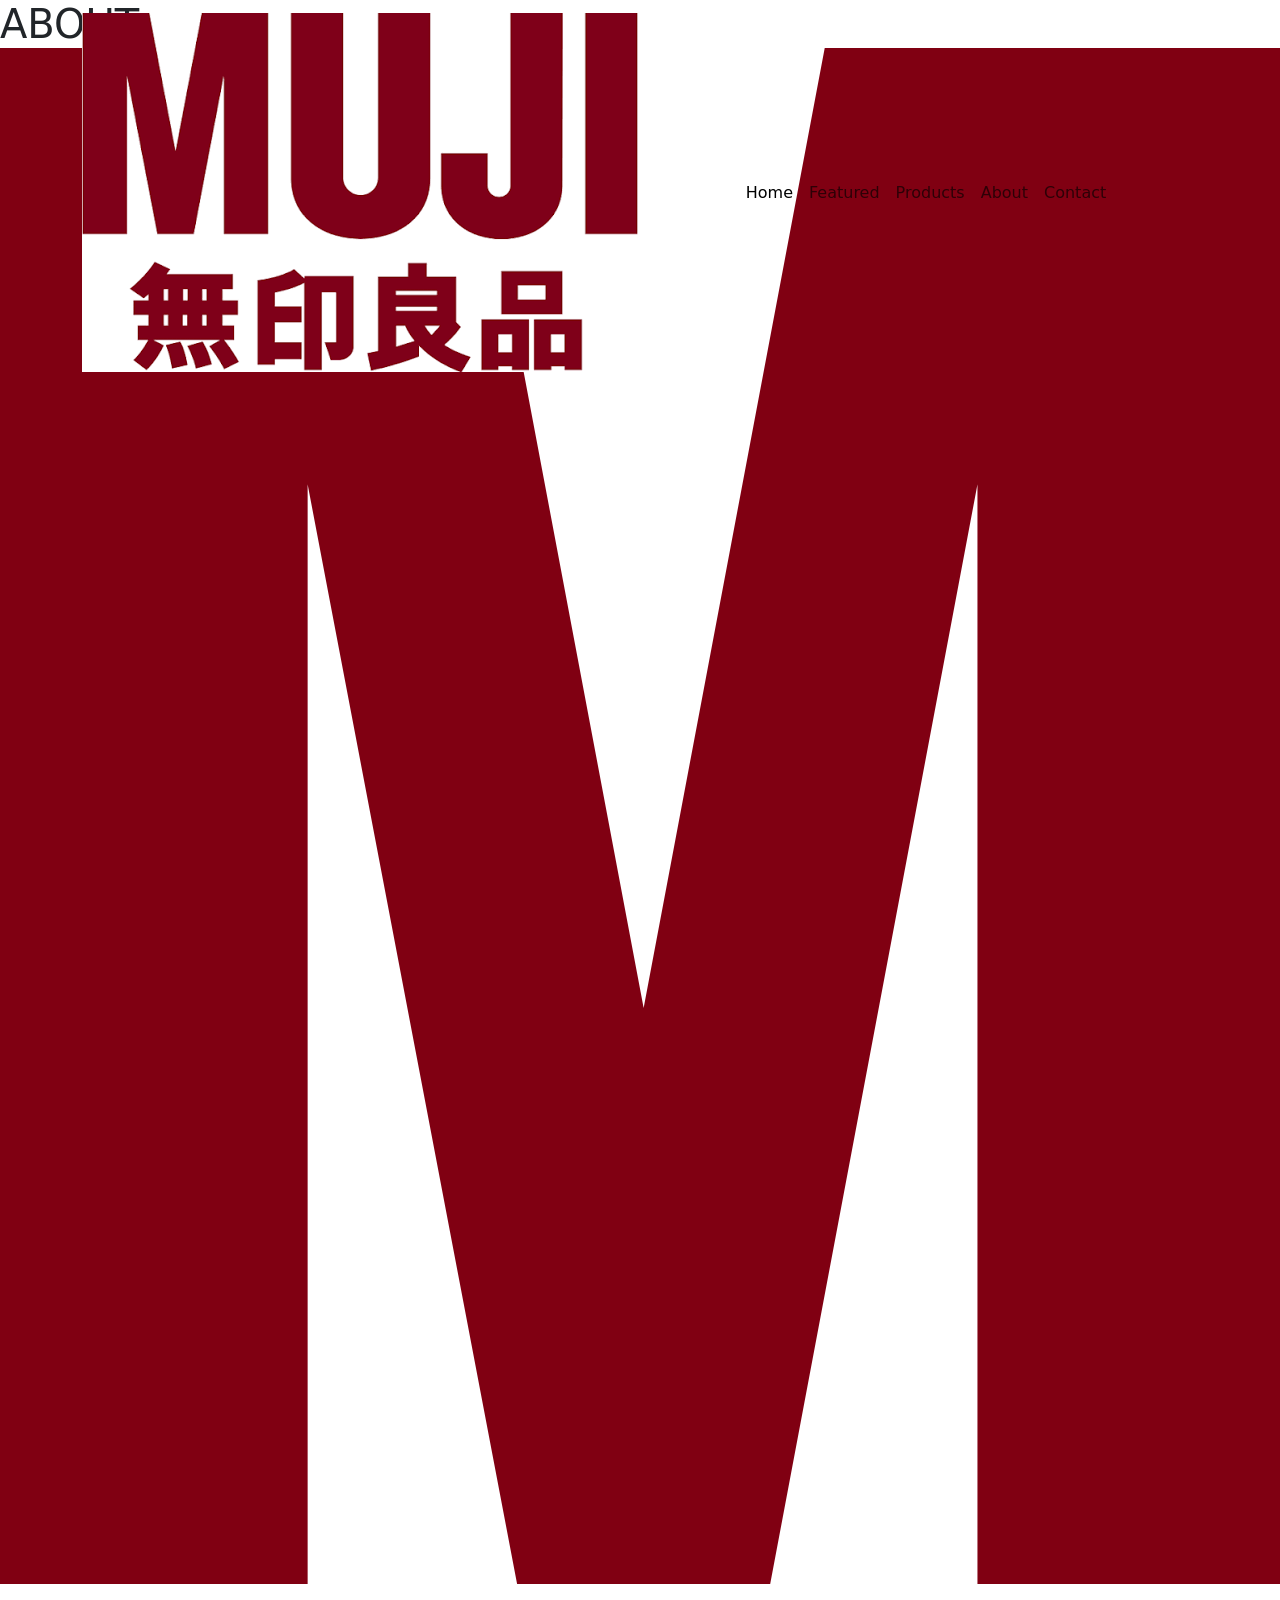
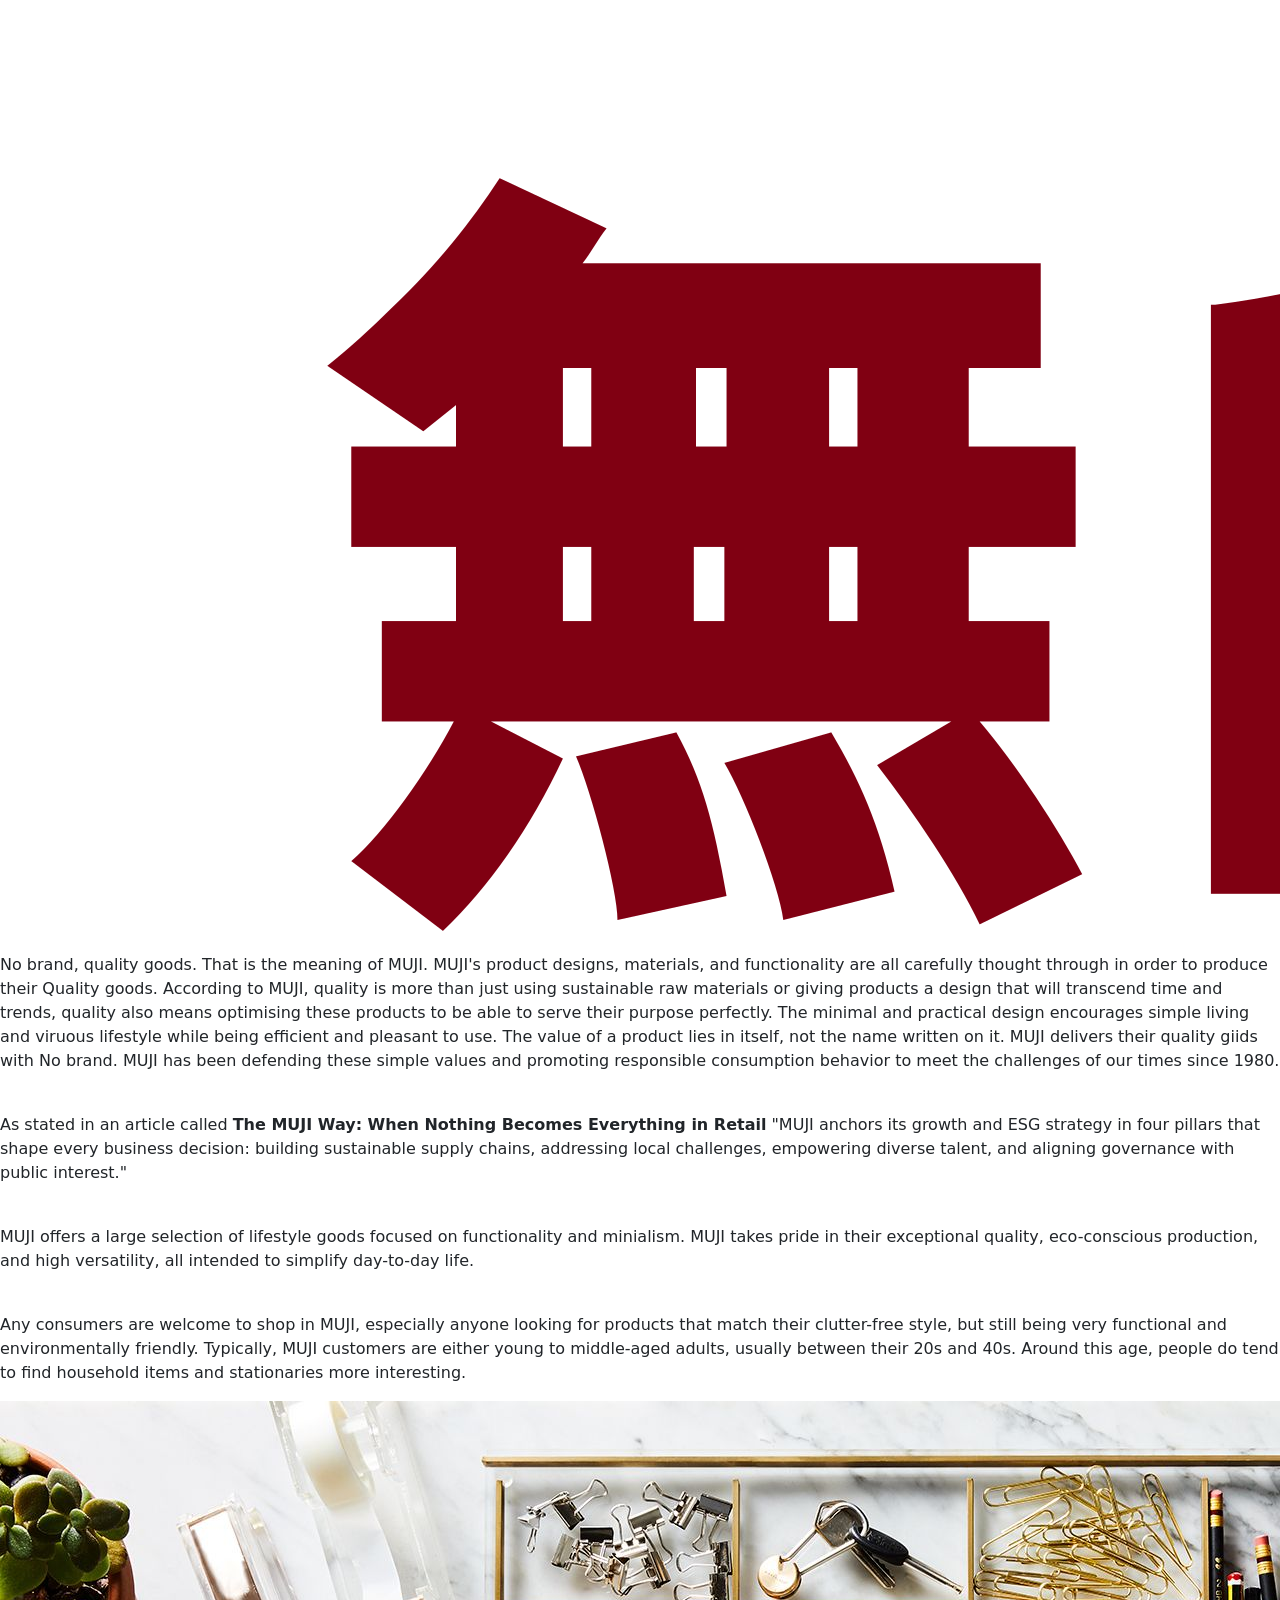
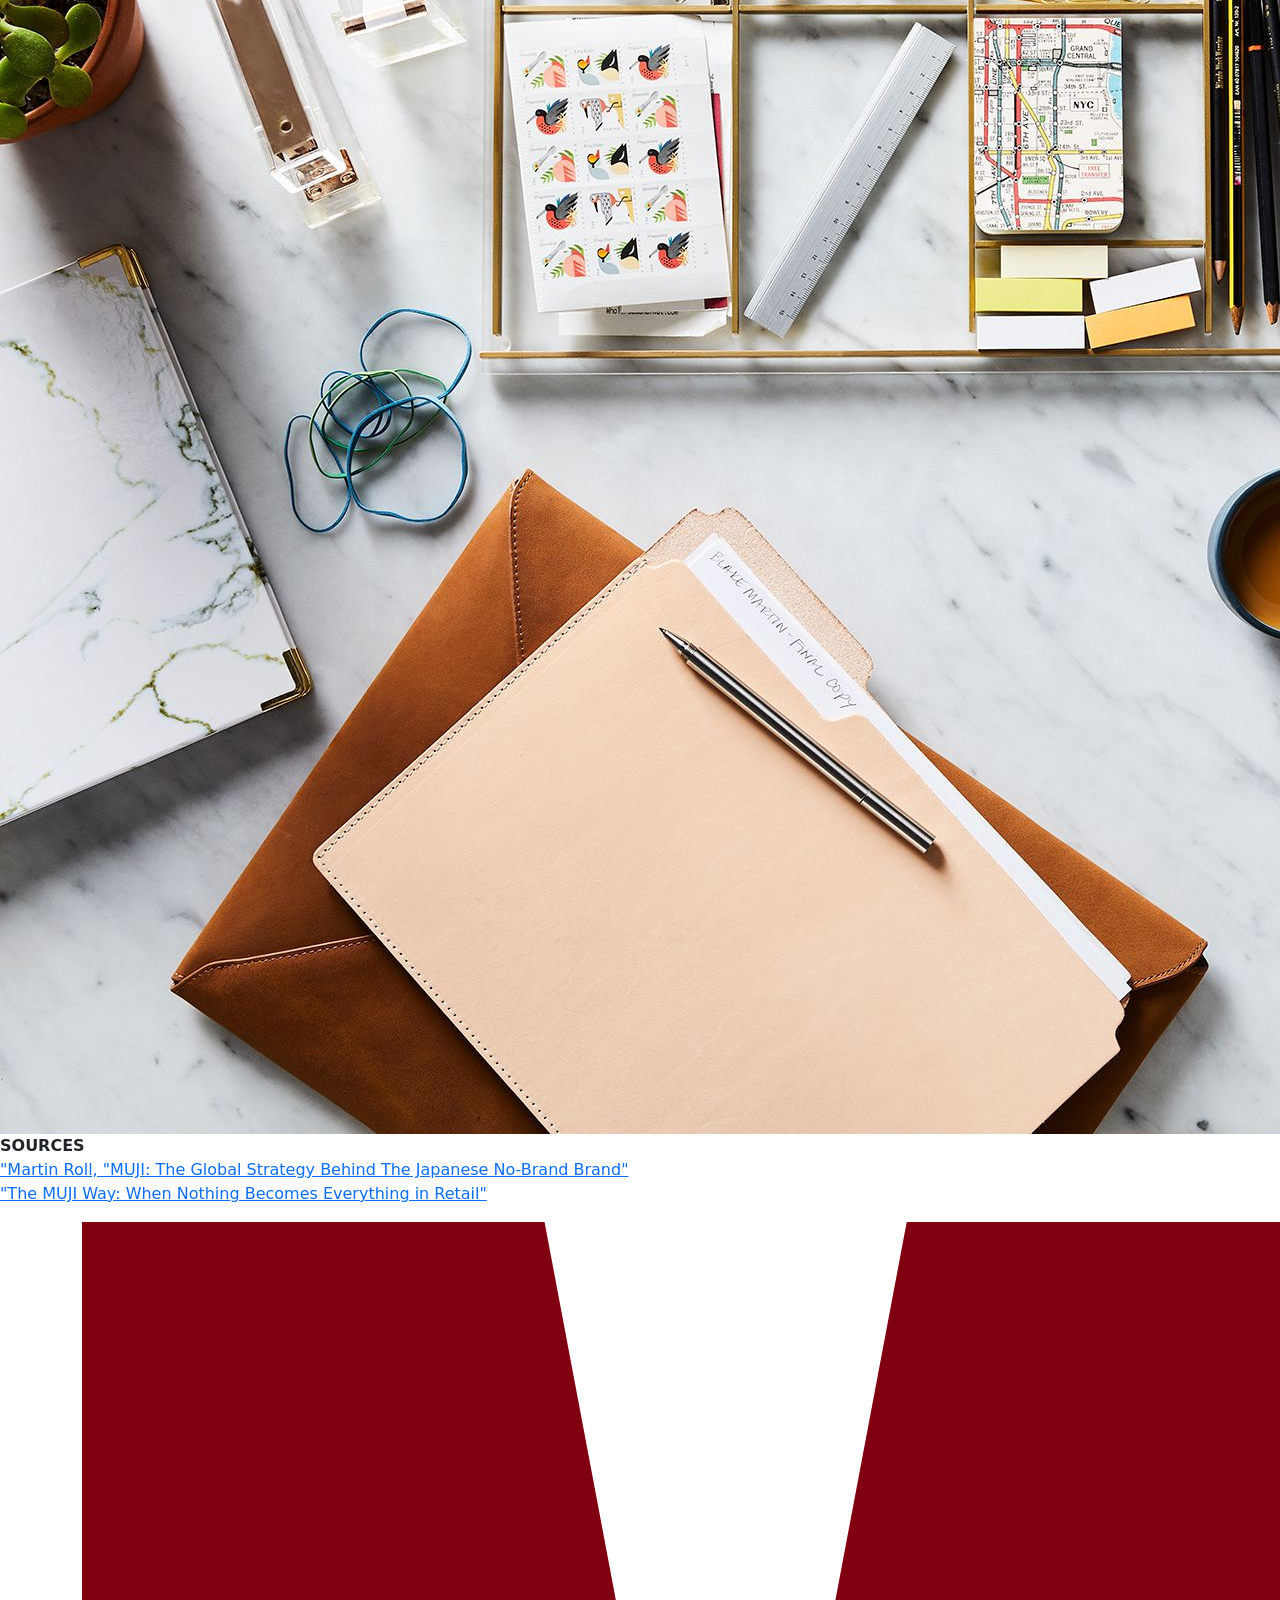
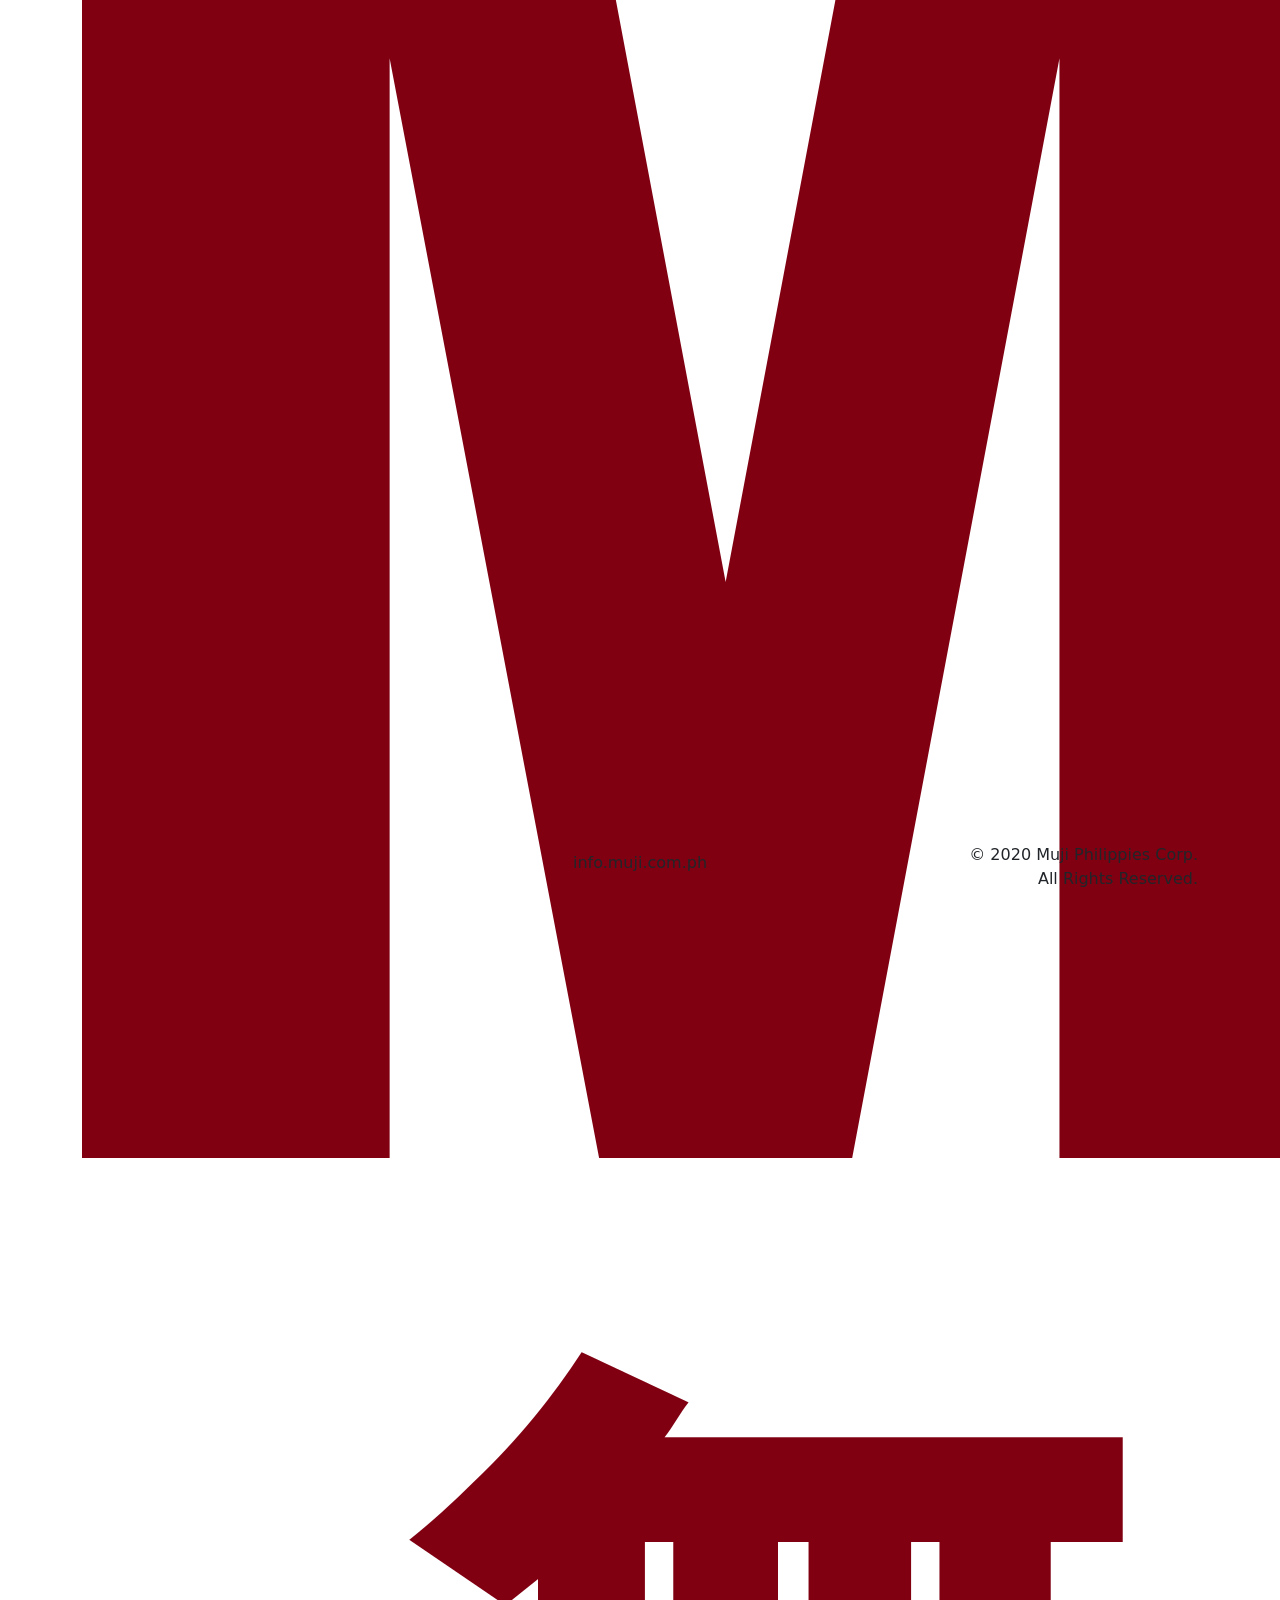
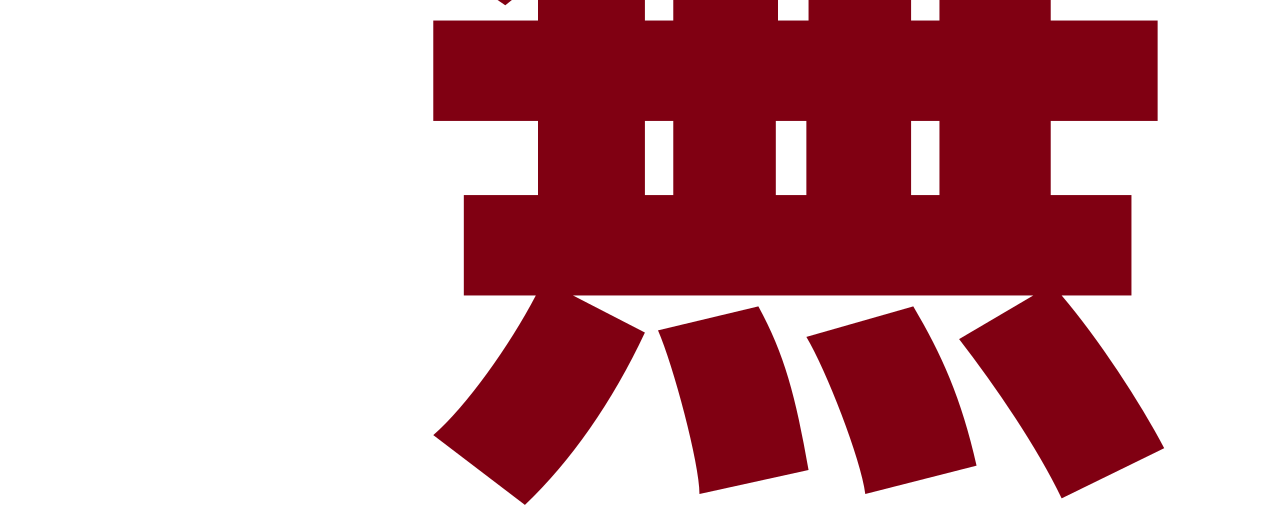
==== about.html @ a1cabf9c "Added HTML, CSS, and images Added individual files rather than folders containing said files" ====
<!DOCTYPE html>
<html lang="en">
<head>
    <meta charset="UTF-8">
    <meta name="viewport" content="width=device-width, initial-scale=1.0">
    <title>About Us</title>
    <link href="https://cdn.jsdelivr.net/npm/bootstrap@5.3.3/dist/css/bootstrap.min.css" rel="stylesheet">
    <link href="About.css" rel="stylesheet">
</head>
<body>
<nav class="navbar navbar-expand-lg fixed-top">
    <div class="container">
        <a class="navbar-brand" href="#">
            <img src="logo.png" class="logo" alt="Logo">
        </a>

        <button class="navbar-toggler" type="button" data-bs-toggle="collapse" data-bs-target="#navbarNav">
            <span class="navbar-toggler-icon"></span>
        </button>

        <div class="collapse navbar-collapse justify-content-center" id="navbarNav">
            <ul class="navbar-nav">
                <li class="nav-item">
                    <a class="nav-link active" href="index.html">Home</a>
                </li>

                <li class="nav-item">
                    <a class="nav-link" href="#featured">Featured</a>
                </li>

                <li class="nav-item">
                    <a class="nav-link" href="#products">Products</a>
                </li>

                <li class="nav-item">
                    <a class="nav-link" href="#about">About</a>
                </li>

                <li class="nav-item">
                    <a class="nav-link" href="#contact">Contact</a>
                </li>
            </ul>
        </div>

        <div class="d-none d-lg-flex align-items-center">
            <i class="bi bi-search search-icon"></i>
        </div>

    </div>

</nav>

<section class="aboutus">
    <div class="aboutus-content">
        <h1>ABOUT <img src="transparent logo muji.png" class="footer-logo" alt="Logo"></h1>
        <p>No brand, quality goods. That is the meaning of MUJI. 
        MUJI's product designs, materials, and functionality are all carefully thought through in order to produce their Quality goods.
        According to MUJI, quality is more than just using sustainable raw materials or giving products a design that will transcend time and trends, 
        quality also means optimising these products to be able to serve their purpose perfectly.
        The minimal and practical design encourages simple living and viruous lifestyle while being efficient and pleasant to use.
        The value of a product lies in itself, not the name written on it. MUJI delivers their quality giids with No brand.
        MUJI has been defending these simple values and promoting responsible consumption behavior to meet the challenges of our times since 1980.
        </p>
            <br>
        <p>As stated in an article called <strong>The MUJI Way: When Nothing Becomes Everything in Retail</strong> "MUJI anchors its growth and ESG strategy in four pillars that shape every business decision: 
        building sustainable supply chains, addressing local challenges, empowering diverse talent, and aligning governance with public interest."
        </p>
            <br>
        <p>MUJI offers a large selection of lifestyle goods focused on functionality and minialism.
        MUJI takes pride in their exceptional quality, eco-conscious production, and high versatility, all intended to simplify day-to-day life.
        </p>
            <br>
        <p>Any consumers are welcome to shop in MUJI, especially anyone looking for products that match their clutter-free style, but still being very functional and environmentally friendly.
        Typically, MUJI customers are either young to middle-aged adults, usually between their 20s and 40s. Around this age, people do tend to find household items and stationaries more interesting.
        </p>
    </div>
    
    <div class="side-image">
        <img src="muji items.jpg" alt="MUJI desk items">
    </div>
</section>

<section class="source-note">
    <p>
        <strong>SOURCES</strong>
        <br>
        <a href="https://martinroll.com/resources/articles/strategy/muji-the-global-strategy-behind-the-japanese-no-brand-brand/" target="_blank" rel="noopener noreferrer">"Martin Roll, "MUJI: The Global Strategy Behind The Japanese No-Brand Brand"</a>
        <br>
        <a href="https://globis.eu/the-muji-way/" target="_blank" rel="noopener noreferrer">"The MUJI Way: When Nothing Becomes Everything in Retail"</a>
    </p>
</section>



  <footer id="contact" class="footer">

        <div class="container">
            <div class="row justify-content-between align-items-center">
                <div class="col-lg-4">
                    <img src="transparent logo muji.png" alt="Logo" class="footer-logo">

                </div>

                <div class="col-lg-4 text-center">
                    <p>
                        info.muji.com.ph
                    </p>

                </div>

                <div class="col-lg-4 text-lg-end">
                    <div class="social-icons">

                        <a href="#"><i class="bi bi-facebook"></i></a>

                        <a href="#"><i class="bi bi-instagram"></i></a>

                        <a href="#"><i class="bi bi-twitter-x"></i></a>

                    </div>

                    <p class="mt-2">
                        © 2020 Muji Philippies Corp.<br>
                        All Rights Reserved.
                    </p>

                </div>

            </div>

        </div>

    </footer>
<script src="https://cdn.jsdelivr.net/npm/bootstrap@5.3.3/dist/js/bootstrap.min.js"></script>
</body>
</html>
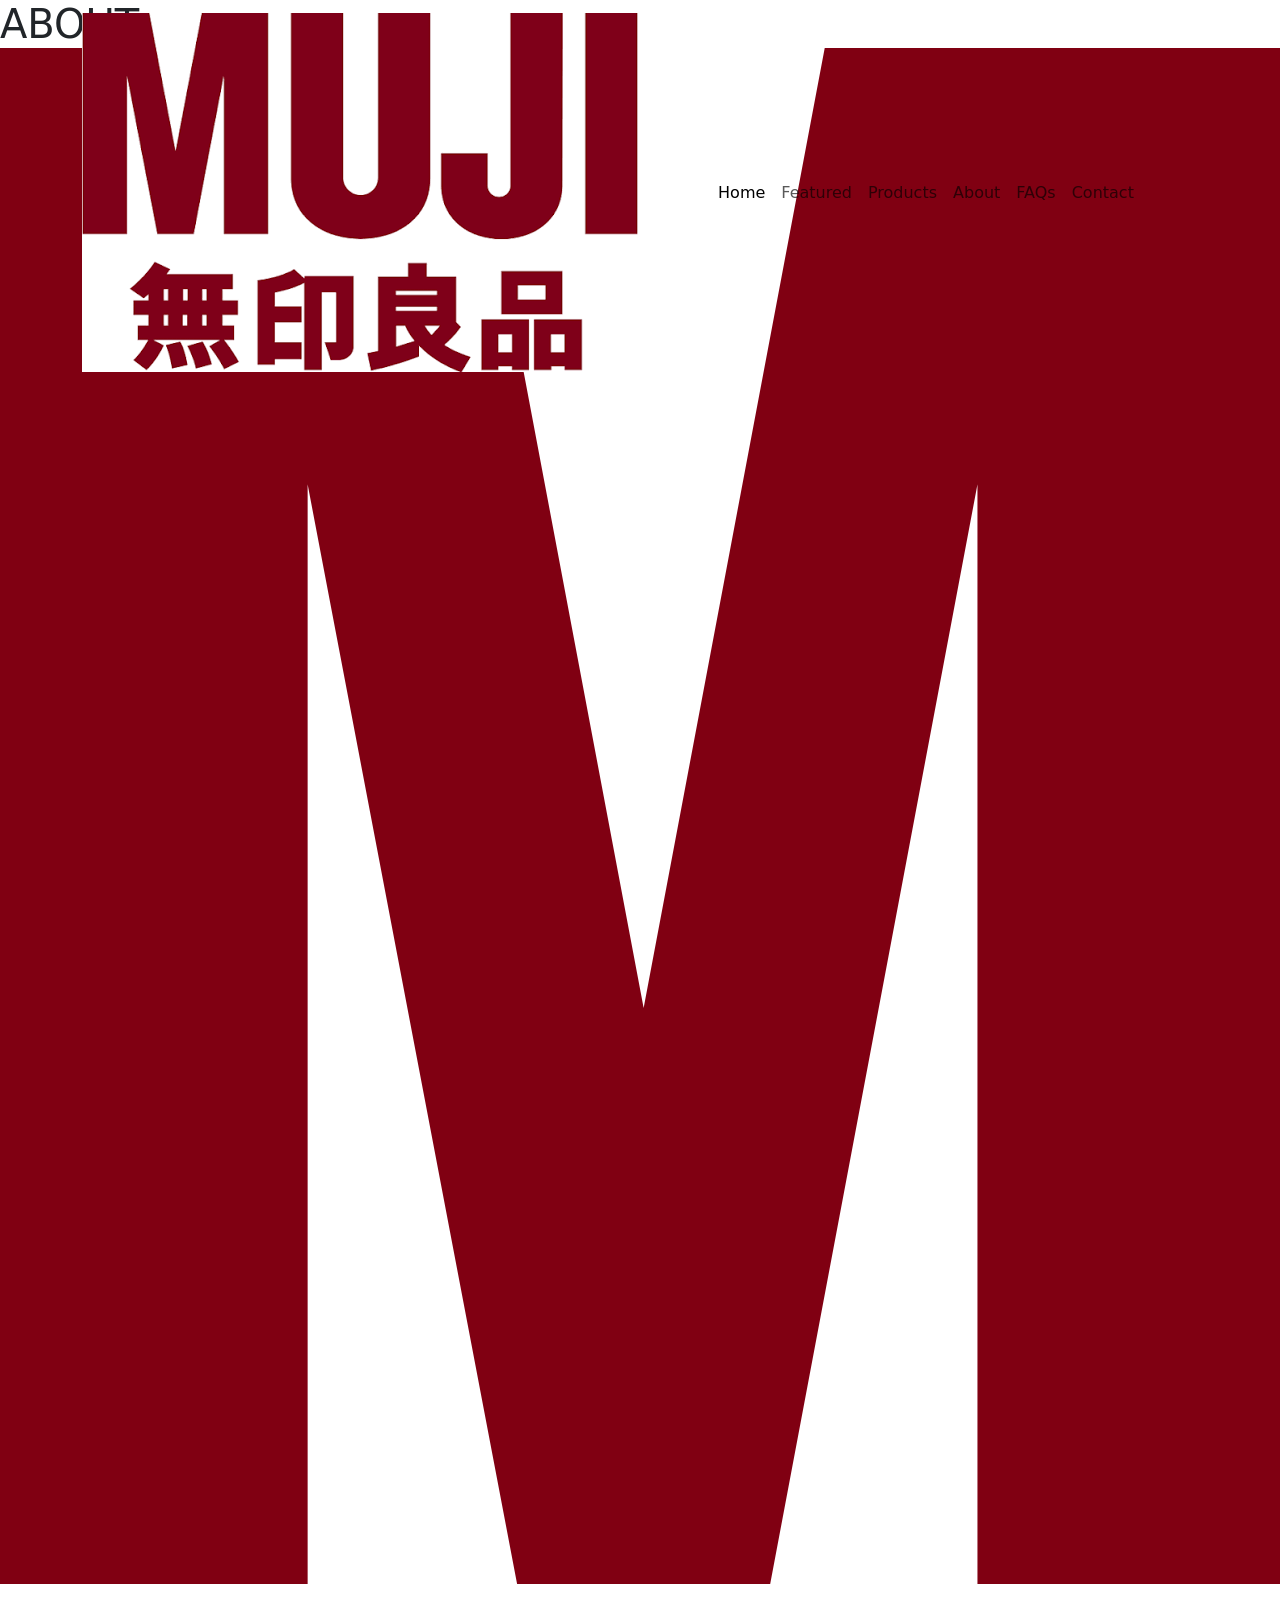
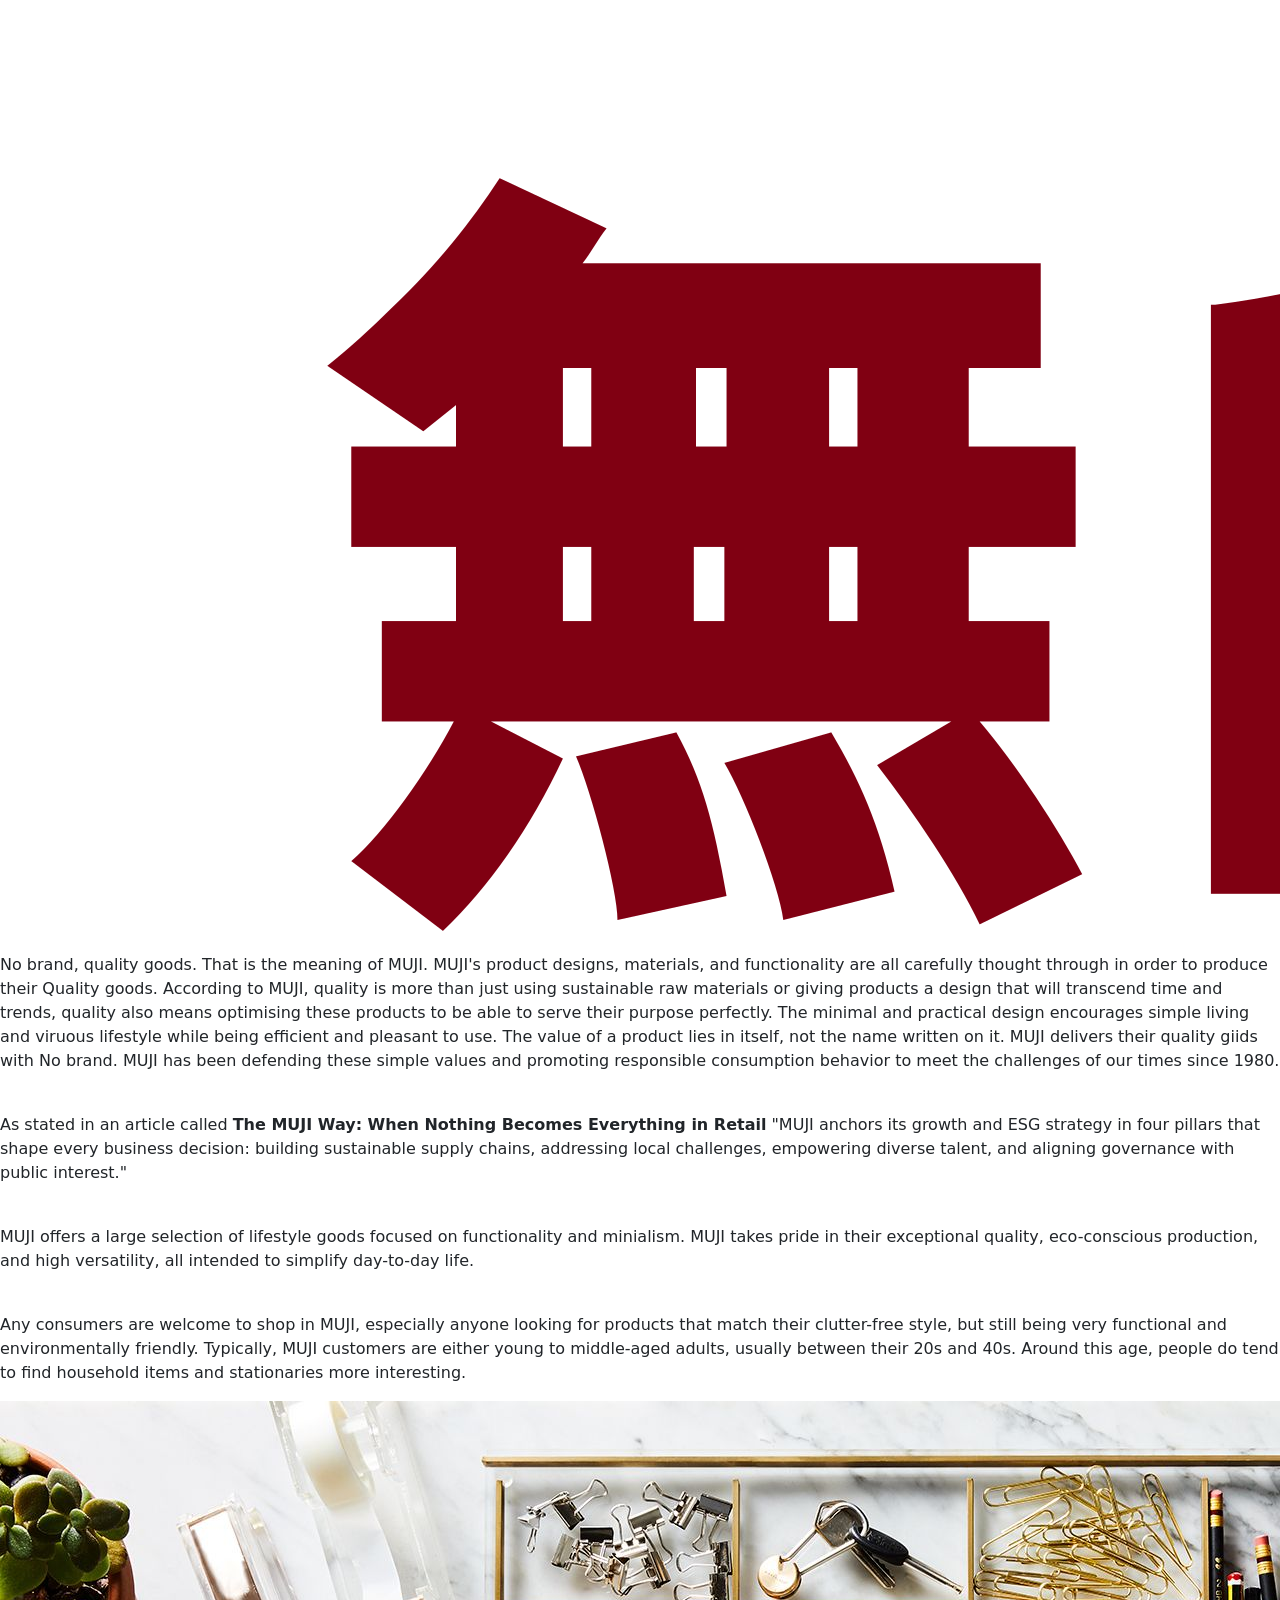
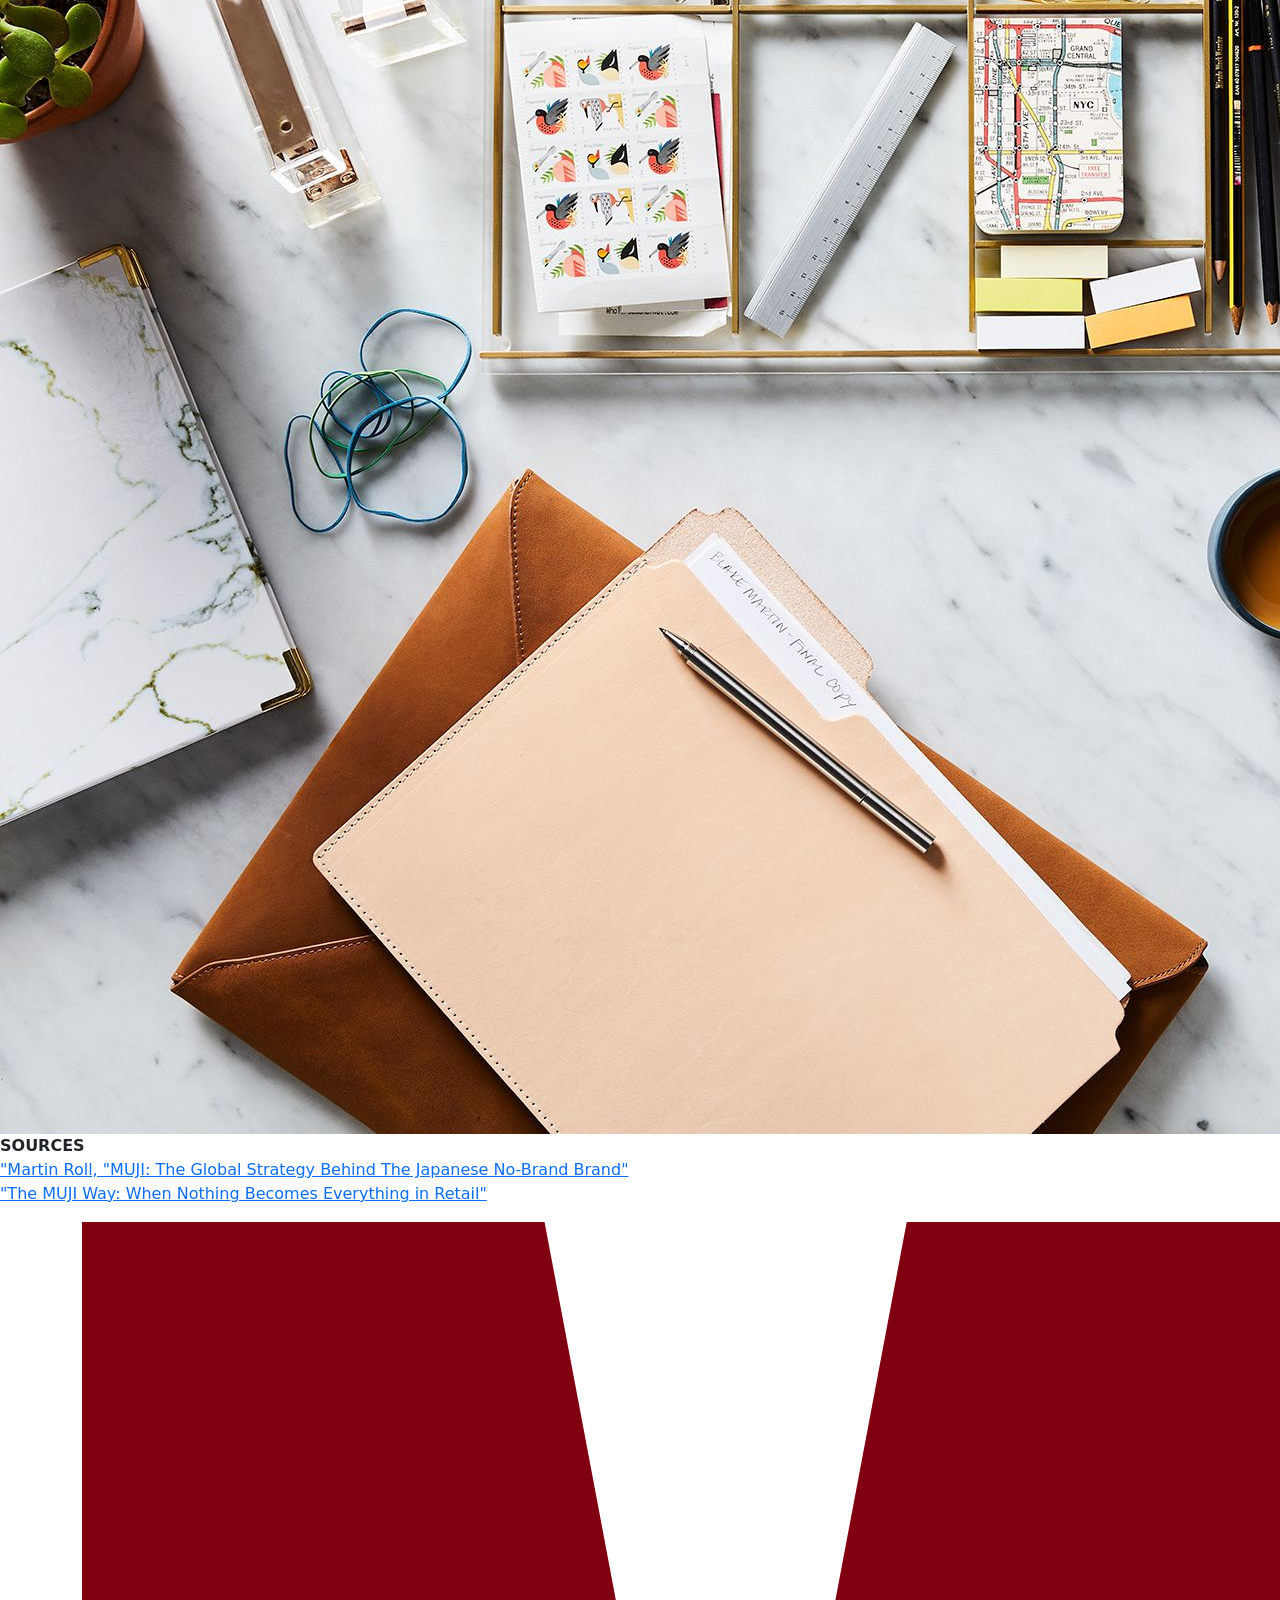
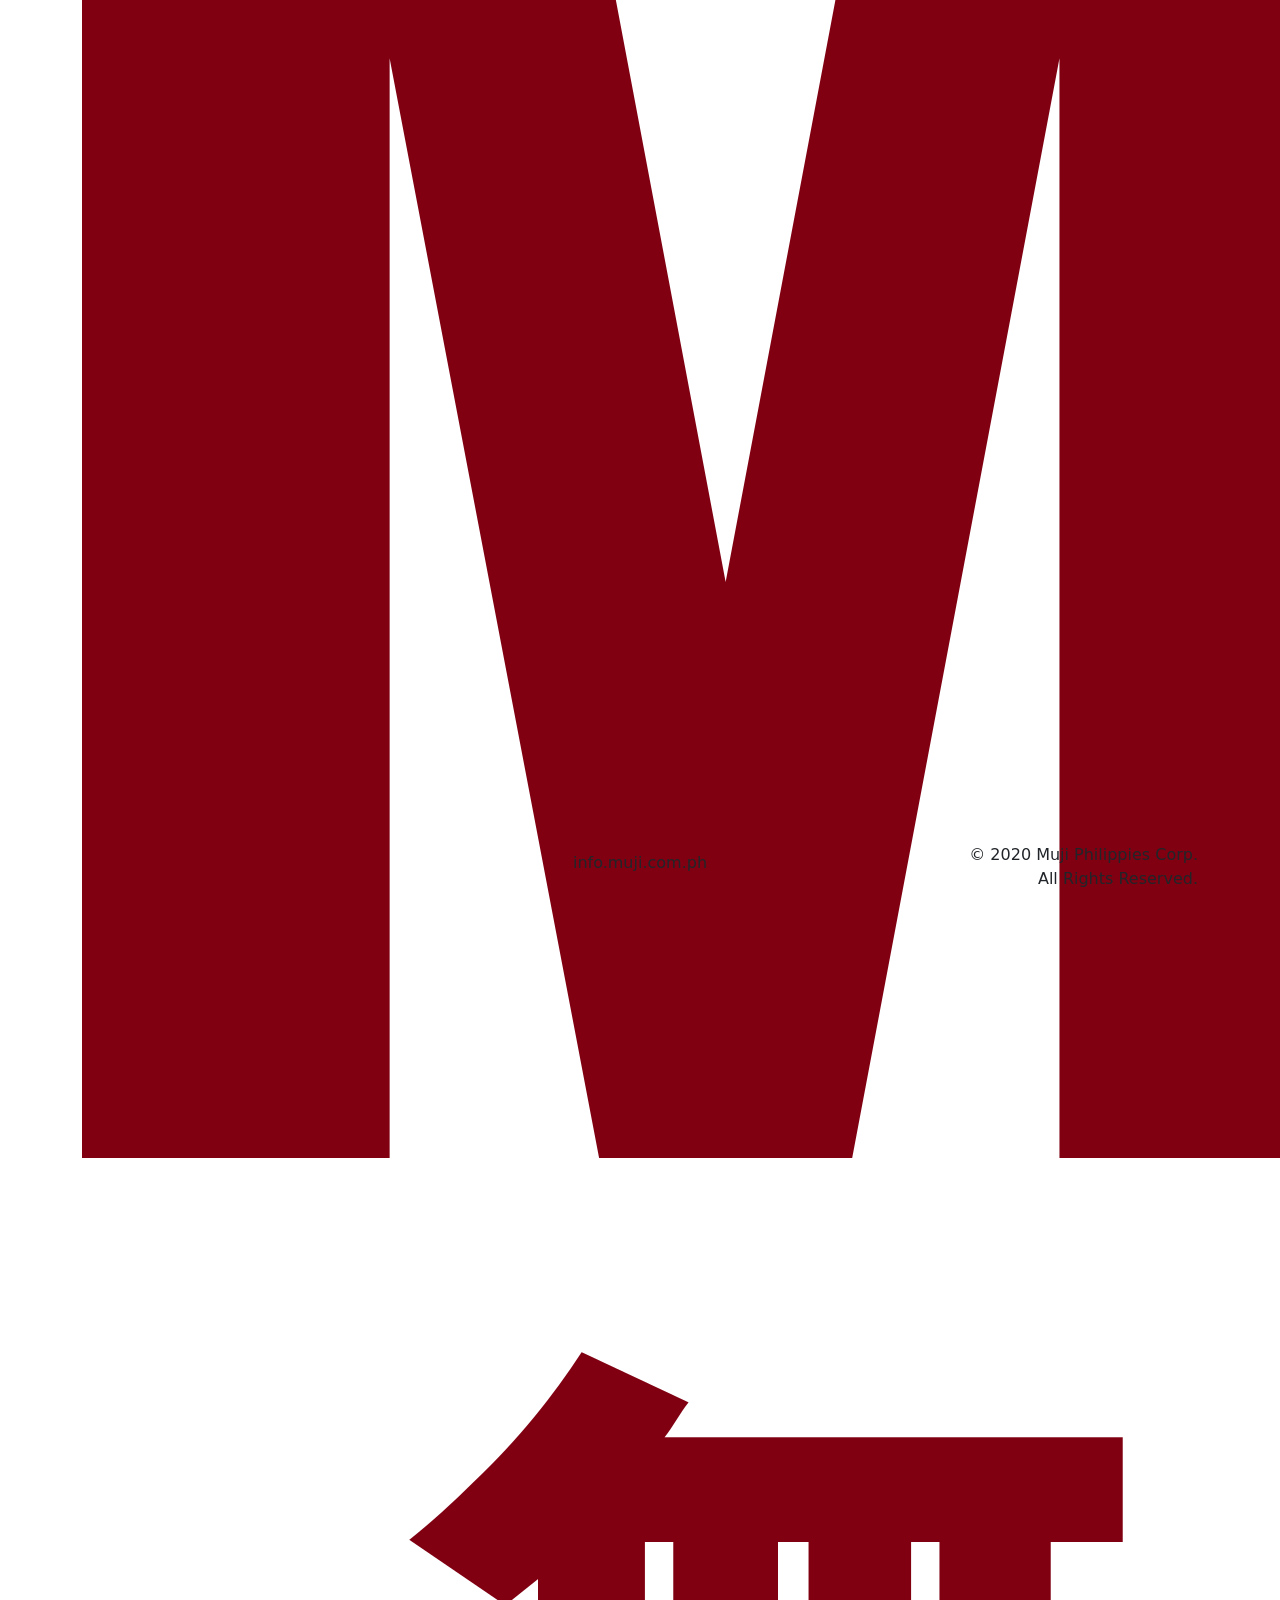
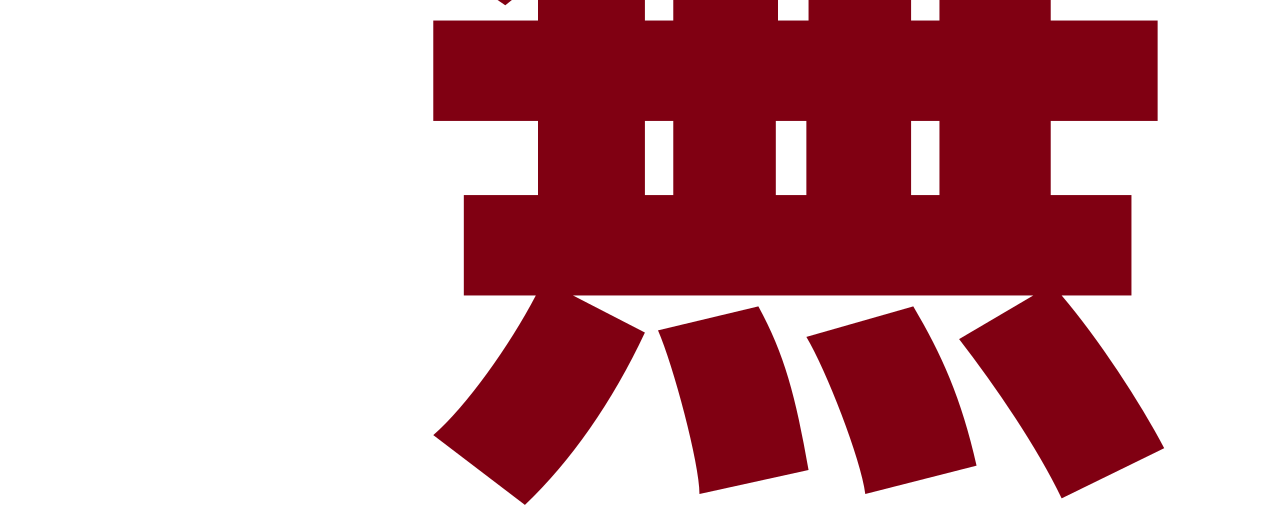
==== commit e93b4a08: "Added and organized files for the MUJI site" ====
--- a/about.html
+++ b/about.html
@@ -25,15 +25,19 @@
                 </li>
 
                 <li class="nav-item">
-                    <a class="nav-link" href="#featured">Featured</a>
+                    <a class="nav-link" href="index.html">Featured</a>
                 </li>
 
                 <li class="nav-item">
-                    <a class="nav-link" href="#products">Products</a>
+                    <a class="nav-link" href="index.html">Products</a>
                 </li>
 
                 <li class="nav-item">
                     <a class="nav-link" href="#about">About</a>
+                </li>
+
+                <li class="nav-item">
+                    <a class="nav-link" href="faq.html">FAQs</a>
                 </li>
 
                 <li class="nav-item">
@@ -44,6 +48,7 @@
 
         <div class="d-none d-lg-flex align-items-center">
             <i class="bi bi-search search-icon"></i>
+
         </div>
 
     </div>
